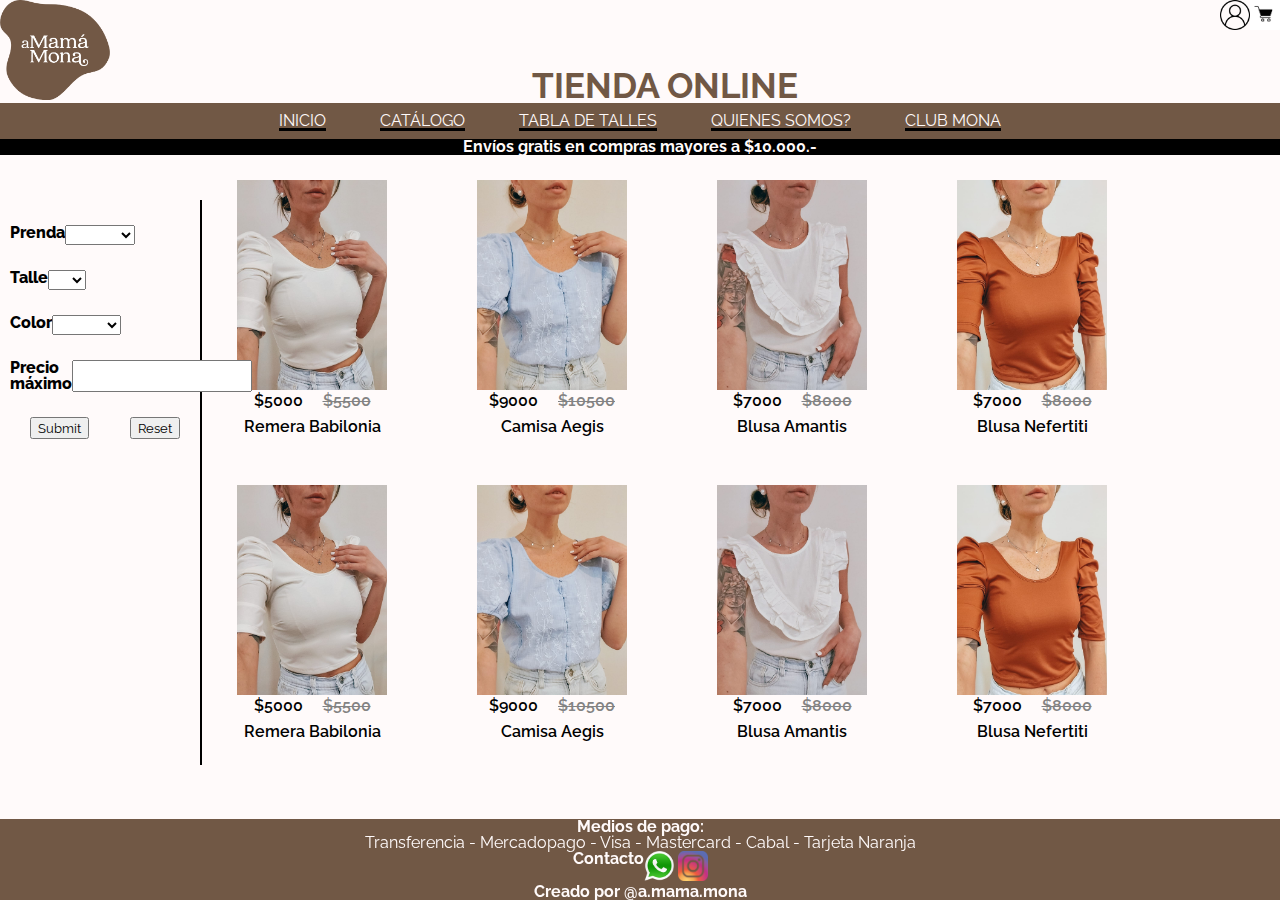
==== pages/catalogo.html @ 06136b96 "Primer add" ====
<!DOCTYPE html>

<html lang="es">

<head>
    <meta charset="UTF-8">
    <meta http-equiv="X-UA-Compatible" content="IE=edge">
    <meta name ="viewport" content="width=device-width, initial scale =1.0">
    <meta name = "keywords" content="página, pagina, comercio, indumentaria, mujer, romantico, romantica, camisas, remeras, pantalones, vestidos, virtual, mama, bananas, verdes, instagram">
    <meta name = "description" content="Tienda online de A Mamá Mona">
    <meta name = "author" content = "Pablo Mesny">
    <meta name = "robots" content = "noindex">
    <link rel="shortcut icon" href="../images/AVATAR REDES (1).jpg" type="img/x-icon">
    <link rel="icon" href="../images/AVATAR REDES (1).jpg" type="img/x-icon">
    <link rel="preconnect" href="https://fonts.googleapis.com">
<link rel="preconnect" href="https://fonts.gstatic.com" crossorigin>
<link href="https://fonts.googleapis.com/css2?family=Raleway&display=swap" rel="stylesheet">
    <link rel="stylesheet" href="../css/style.css">
    <title>Catálogo - A Mamá Mona</title>
</head>

<body>

    <header>
        <div>
            <div>
            <a href="../index.html"><img src="../images/logo.png" alt="A Mamá Mona - Inicio" class="header--logoMain"></a>
            </div>
            <div>
                <h1>TIENDA ONLINE</h1>
            </div>
            <div class="">
                <img src="../images/user.png" alt="usuario" class="header--logosMini">
                <img src="../images/carrito-compras.jpg" alt="carrito de compras" class="header--logosMini">
            </div>
        </div>
    </header>

    <nav>
        <ul>
            <li><a href="../index.html">INICIO</a></li>
            <li><a href="./catalogo.html">CATÁLOGO</a></li>
            <li><a href="./tabla-de-talles.html">TABLA DE TALLES</a></li>
            <li><a href="./quienes-somos.html">QUIENES SOMOS?</a></li>
            <li><a href="./club-mona.html">CLUB MONA</a></li>
        </ul>
    </nav>

    <h2 class="h2--important">Envíos gratis en compras mayores a $10.000.-</h2>

    <main class="main--catalogo">
        <div class="main__div--catalogoForm">
            <!-- FORMULARIO -->
            <form>
                <div class="main__div__form__div main__div__form__div--start">
                    <label for="Prenda">Prenda</label>
                    <select name="Prenda" id="tipoDePrenda">
                        <option value="prendaNone"></option>
                        <option value="remera">Remera</option>
                        <option value="blusa">Blusa</option>
                        <option value="camisa">Camisa</option>
                    </select>
                </div>
                <div class="main__div__form__div main__div__form__div--start">
                    <label for="Talle">Talle</label>
                    <select name="talle" id="talleDePrenda">
                        <option value="talleNone"></option>
                        <option value="talleS">S</option>
                        <option value="talleM">M</option>
                        <option value="talleL">L</option>
                        <option value="talleXL">XL</option>
                    </select>
                </div>
                <div class="main__div__form__div main__div__form__div--start">
                    <label for="Color">Color</label>
                    <select name="color" id="colorDePrenda">
                        <option value="colorNone"></option>
                        <option value="blanco">Blanco</option>
                        <option value="celeste">Celeste</option>
                        <option value="ladrillo">Ladrillo</option>
                    </select>
                </div>
                <div class="main__div__form__div main__div__form__div--start">
                    <label for="precioMax">Precio máximo</label>
                    <input type="number" id="precioMax">
                </div>
                <div class="main__div__form__div main__div__form__div--center">
                    <input type="submit" name="submit" id="submitForm">
                    <input type="reset">
                </div>
            </form>
        </div>
        <div class="main__div--catalogo">
            <!-- ROPA -->
            <div class="main__div__div--catalogo1">
                <article class="main__div--catalogoClothes">
                    <div>
                        <img src="../images/article1.jpeg" alt="Artículo destacado" class="section__article__divImage">
                    </div>
                    <div class="section__article__div__p">
                        <p>$5000<span class="section__article__div--span">$5500</span></p>
                        <p class="section__article__div--description">Remera Babilonia</p>
                    </div>
                </article>
    
                <article class="main__div--catalogoClothes">
                    <div>
                        <img src="../images/article2.jpeg" alt="Artículo destacado"     class="section__article__divImage">
                    </div>
                    <div class="section__article__div__p">
                        <p>$9000<span class="section__article__div--span">$10500</span></p>
                        <p class="section__article__div--description">Camisa Aegis</p>
                    </div>
                </article>
    
                <article class="main__div--catalogoClothes">
                    <div>
                        <img src="../images/article3.jpeg" alt="Artículo destacado" class="section__article__divImage">
                    </div>
                    <div class="section__article__div__p">
                        <p>$7000<span class="section__article__div--span">$8000</span></p>
                        <p class="section__article__div--description">Blusa Amantis</p>
                    </div>
                </article>
            
                <article class="main__div--catalogoClothes">
                    <div>
                        <img src="../images/article4.jpeg" alt="Artículo destacado" class="section__article__divImage">
                    </div>
                    <div class="section__article__div__p">
                        <p>$7000<span class="section__article__div--span">$8000</span></p>
                        <p class="section__article__div--description">Blusa Nefertiti</p>
                    </div>
                </article>
            </div>
            <div class="main__div__div--catalogo1">
                <article class="main__div--catalogoClothes">
                    <div>
                        <img src="../images/article1.jpeg" alt="Artículo destacado" class="section__article__divImage">
                    </div>
                    <div class="section__article__div__p">
                        <p>$5000<span class="section__article__div--span">$5500</span></p>
                        <p class="section__article__div--description">Remera Babilonia</p>
                    </div>
                </article>
    
                <article class="main__div--catalogoClothes">
                    <div>
                        <img src="../images/article2.jpeg" alt="Artículo destacado" class="section__article__divImage">
                    </div>
                    <div class="section__article__div__p">
                        <p>$9000<span class="section__article__div--span">$10500</span></p>
                        <p class="section__article__div--description">Camisa Aegis</p>
                    </div>
                </article>
    
                <article class="main__div--catalogoClothes">
                    <div>
                        <img src="../images/article3.jpeg" alt="Artículo destacado" class="section__article__divImage">
                    </div>
                    <div class="section__article__div__p">
                        <p>$7000<span class="section__article__div--span">$8000</span></p>
                        <p class="section__article__div--description">Blusa Amantis</p>
                    </div>
                </article>
            
                <article class="main__div--catalogoClothes">
                    <div>
                        <img src="../images/article4.jpeg" alt="Artículo destacado" class="section__article__divImage">
                    </div>
                    <div class="section__article__div__p">
                        <p>$7000<span class="section__article__div--span">$8000</span></p>
                        <p class="section__article__div--description">Blusa Nefertiti</p>
                    </div>
                </article>
            </div>
        </div>
    </main>

    <footer class="footer--fixed">
        <h3>Medios de pago:</h3>
        <p>Transferencia - Mercadopago - Visa - Mastercard - Cabal - Tarjeta Naranja</p>
        <div class="footer__div">
            <h3>Contacto</h3>
            <p><a href="https://walink.co/9612bb" target="_blank" rel="noopener noreferrer"><img src="../images/whatsapp.png" alt="Nuestro WhatsApp" class="footer__h3--contacto"></a>
            <a href="https://www.instagram.com/a.mama.mona/" target="_blank" rel="noopener noreferrer"><img src="../images/instagram.png" alt="Nuestro Instagram" class="footer__h3--contacto"></a></p>
        </div>
        <h3></a>Creado por <a href="https://www.instagram.com/a.mama.mona/">@a.mama.mona</a></h3>
    </footer>

</body>

</html>
---- css/style.css ----
html,
body,
div,
span,
applet,
object,
iframe,
h1,
h2,
h3,
h4,
h5,
h6,
p,
blockquote,
pre,
a,
abbr,
acronym,
address,
big,
cite,
code,
del,
dfn,
em,
img,
ins,
kbd,
q,
s,
samp,
small,
strike,
strong,
sub,
sup,
tt,
var,
b,
u,
i,
center,
dl,
dt,
dd,
ol,
ul,
li,
fieldset,
form,
label,
legend,
table,
caption,
tbody,
tfoot,
thead,
tr,
th,
td,
article,
aside,
canvas,
details,
embed,
figure,
figcaption,
footer,
header,
hgroup,
menu,
nav,
output,
ruby,
section,
summary,
time,
mark,
audio,
video {
  margin: 0;
  padding: 0;
  border: 0;
  font-size: 100%;
  vertical-align: baseline;
}
article,
aside,
details,
figcaption,
figure,
footer,
header,
hgroup,
menu,
nav,
section {
  display: block;
}
body {
  line-height: 1;
}
ol,
ul {
  list-style: none;
}
blockquote,
q {
  quotes: none;
}
blockquote:before,
blockquote:after,
q:before,
q:after {
  content: "";
  content: none;
}
table {
  border-collapse: collapse;
  border-spacing: 0;
}

/* GLOBAL */

* {
  text-decoration: none;
  font-family: "Raleway", sans-serif;
  box-sizing: border-box;
}

/* CLASSES */

.header--logoMain {
  height: 100px;
  width: auto;
}

.header--logosMini {
  height: 30px;
  width: auto;
}

.h2--important {
  background-color: #000000;
  color: #fffAFA;
  text-align: center;
  font-weight: 700;
}

/* ----------SOLUCION PROVISORIA ANTES DE GRID PARA CLAVAR EL FOOTER ABAJO DE TODO */
.footer--fixed {
  position: fixed;
}


.footer__div {
  display: flex;
  flex-direction: row;
  justify-content: center;
}

.footer__h3--contacto{
  height: 30px;
  width: 30px;
}

/* CLASSES INDEX */

.main__div {
  display: flex;
  flex-direction: row;
  justify-content: center;
}

.main__div__divBoxImage {
  margin: 5% 5% 5% auto;
}

.main__div__divImage {
  height: 600px;
  width: 25vw;
  border-radius: 30px;
}

.main__div__divText {
  background-color: #715845;
  width: 25vw;
  flex-direction: column;
  align-self: center;
  margin: 5% auto 5% 5%;
  border-radius: 30px;
  padding: 10px 100px;
}

.main__div__div__divTitle {
  margin: 20px 0px;
}

.main__div__div__divh2 {
  color: #fffAFA;
  text-align: center;
  text-decoration: underline 2px;
  font-size: 20px;
  font-weight: 800;
}

.main__div__div__divParagraph {
  margin: 20px 0px;
}

.main__div__div__divText1 {
  color: #fffAFA;
  text-align: center;
}

.main__div__div__divButton {
  margin: 20px 0px;
}

.main__div__div__divButtonText {
  color: #fffAFA;
  text-decoration: none;
  text-align: center;
  font-weight: 600;
}

.main__div__div__divButtonText--a {
  color: #fffAFA;
}

.section--index {
  display: flex;
  justify-content: space-around;
  margin-bottom: 50px;
}

.section__article {
  display: flex;
  flex-direction: column;
}

.section__article__divImage {
  height: 210px;
  width: 150px;
}

.section__article__div__p {
  display: flex;
  flex-direction: column;
  align-items: center;
  font-weight: 600;
}

.section__article__div--span {
  text-decoration: line-through 1px solid;
  color:#838383;
  margin-left: 20px;
}

.section__article__div--description {
  margin-top: 10px;
}

/* CLASSES CATALOGO */

.main--catalogo {
  display:flex;
  flex-direction: row;
}

.main__div--catalogoForm {
  display:flex;
  flex-direction: column;
  position: relative;
  left: 10px;
  font-weight: 800;
  height: auto;
  width: 15%;
  border-right: 2px solid #000000;
  margin-top: 5vh;
}

.main__div__form__div {
  display: flex;
  margin: 25px 0px;
}

.main__div__form__div--start {
  justify-content: flex-start;
}

.main__div__form__div--center {
  justify-content: space-around;
}

.main__div--catalogo {
  display: flex;
  flex-direction: column;
  width: 75%;
}

.main__div__div--catalogo1 {
  display: flex;
  flex-direction: row;
  justify-content: space-around;
}

.main__div--catalogoClothes {
  display: flex;
  flex-direction: column;
  margin: 25px auto;
}

/* CLASSES QUIENES SOMOS */

.main--qs, .main__div--tt{
  display: flex;
  flex-direction: row;
  height: auto;
  margin: 5% 5%;
  max-width: 100%;
}

.main__divImage--qs {
  display: flex;
  width: 50vw;
  height: auto;
  justify-content: center;
}

.main__div__divImage--qs {
  width: 70%;
  height: 75vh; 
  border-radius: 30px;
}

.main__divText--qs {
  display: flex;
  width: 30%;
  height: 300px;
  background-color: #715845;
  border-radius: 30px;
  flex-direction: column;
  justify-content: center;
  align-self: center;
}

.main__div__h3--qs {
  margin: 25px 20px;
}

.main__div__p--qs {
  line-height: 20px;
}

/* CLASSES TABLA DE TALLES */

.main__div--tt{
  justify-content: center;
  height: auto;

}

.main__div__div__image--tt {
  height: 350px;
  width: auto;
}

.main__div__div--tablediv {
  align-self: center;
  height: 350px;
}

.main__div__div__table--text {
  text-align: center;
  padding: 25px 35px;
  border: 1px solid #000000;
}

/* CLASSES CLUB MONA */

.main--clubmona {
  display: flex;
  flex-direction: row;
  justify-content: space-around;
  align-items: center;
  margin: 2%;
  height: auto;
}

.main__div--formClubMona{
  flex-direction: column;
  align-self: center;
  text-align: center;
  color: #fffAFA;
  background-color: #715845;
  border-radius: 30px;
  line-height: 50px;
  padding: 10% 5%;
}

.main__div__div--imagesClubMona {
  display: flex;
  flex-direction: column;
}

.main__div__div__div--imagesClubMona {
  display:flex;
  flex-direction: row;
  justify-content: center;
  align-content: center;
}

.main__div__div--imageClubMonaMain {
  width: 800px;
  height: 300px;
  border-radius: 30px;
}

.main__div__div__div--imageClubMonaAhora12 {
  width: 450px;
  height: 300px;
  border-radius: 30px;
  margin-right: 25px;
}

.main__div__div__div--imageClubMonaCA {
  width: 300px;
  height: 300px;
  border-radius: 30px;
  margin-left: 25px;
}

/* ETIQUETAS GLOBALES */

body {
  width: 100vw;
  max-width: 100%;
  background-color: #fffAFA;
}


header div{
  display: flex;
  justify-content: space-between;
}

header div h1 {
  text-align: center;
  align-self: flex-end;
  font-size: 35px;
  color: #715845;
  font-weight: bold;
}

nav {
  background-color: #715845;
  text-align: center;
  z-index: 999;
  position: sticky;
}

nav ul li {
  display: inline-flex;
  padding: 10px 0px;
  margin: 0px 25px;
  text-decoration: underline 3px;
}

nav ul li a {
  color: #fffafa;
}

footer {
  display: flex;
  flex-direction: column;
  text-align: center;
  color: #fffAFA;
  background-color: #715845;
  margin-top: 50px;
  position: relative;
  bottom: 0px;
  width: 100vw;
  max-width: 100%;
  justify-content: center;
}

footer h3 a{
  color: #fffAFA;
}
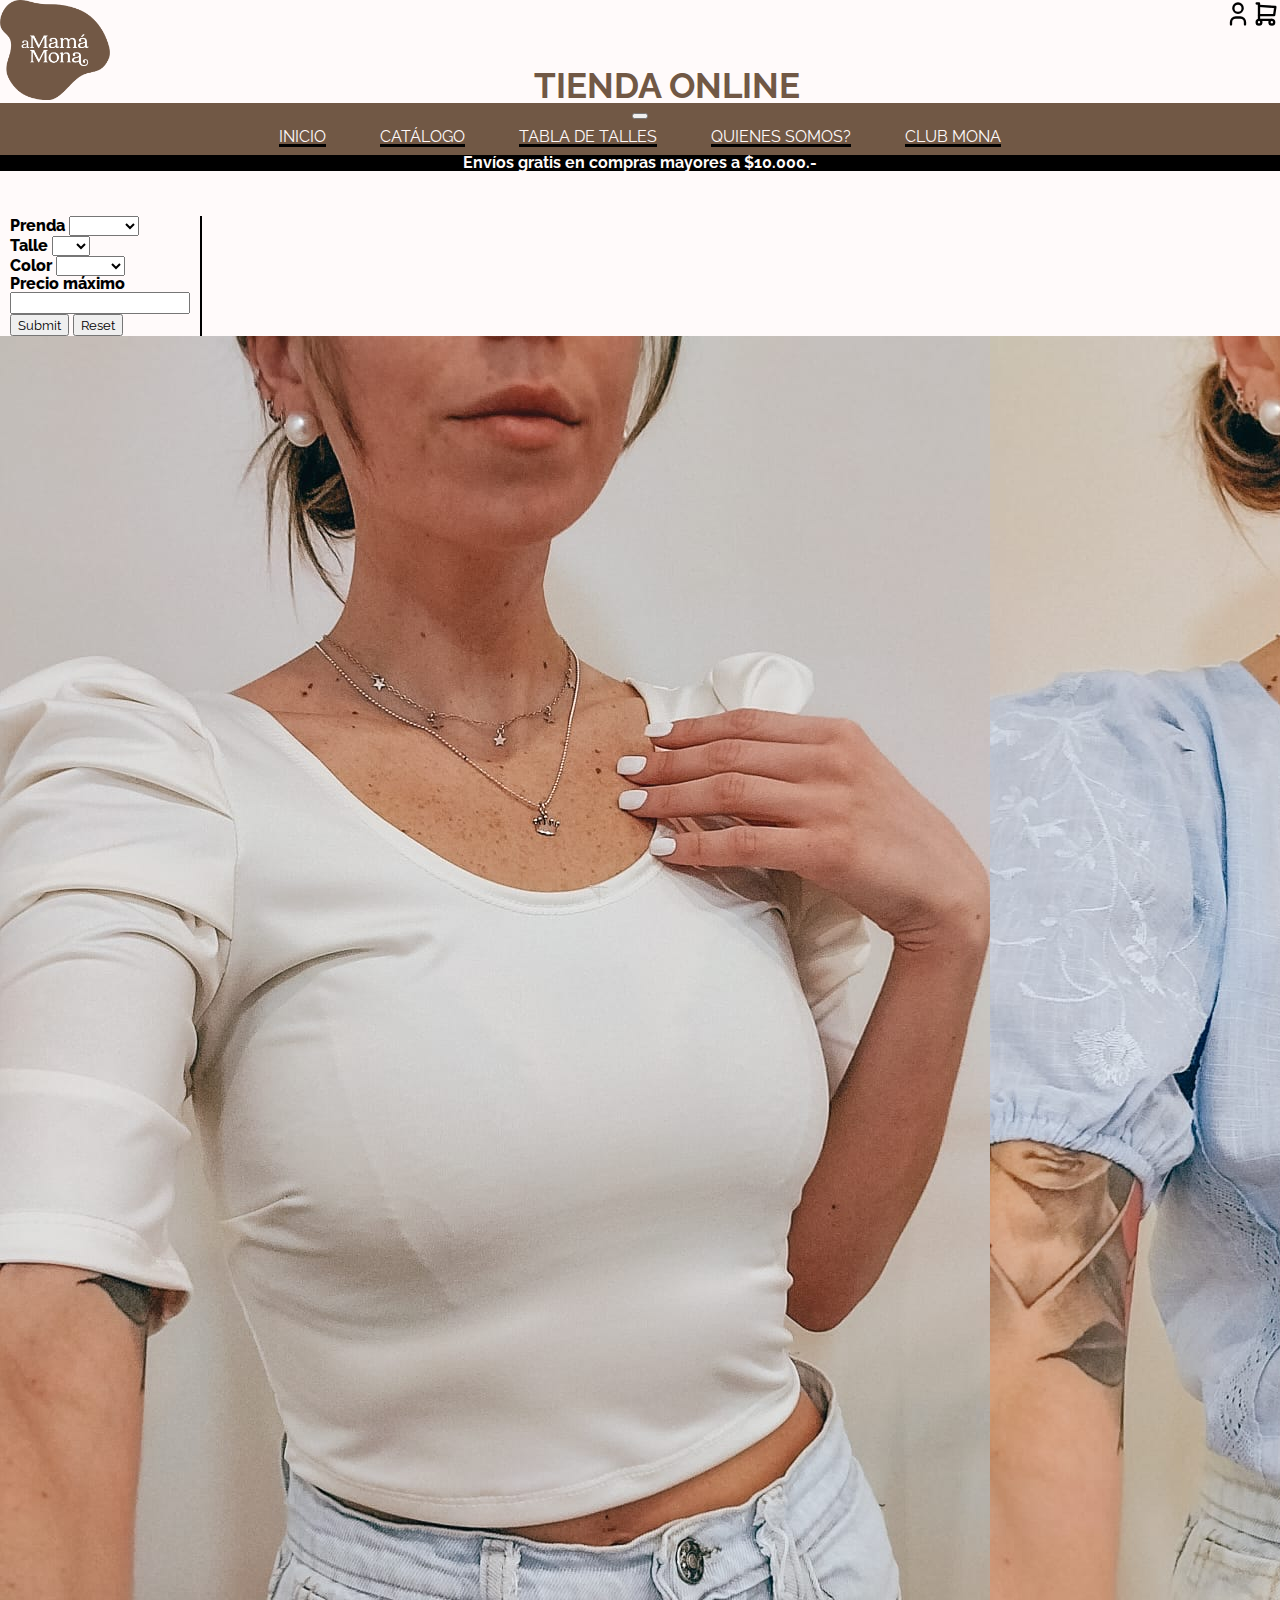
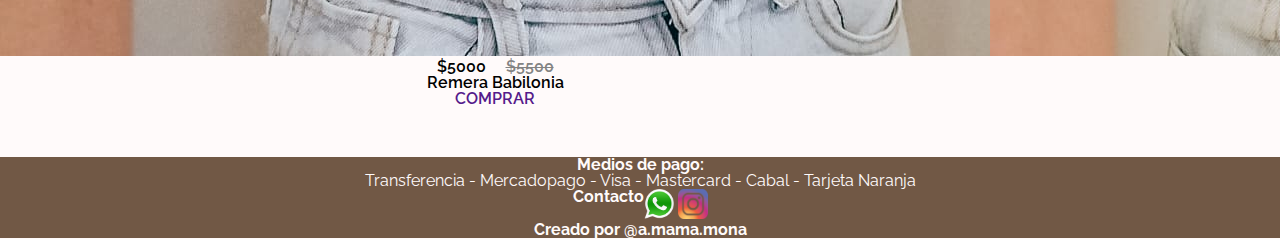
==== commit aaea1437: "Entrega2" ====
--- a/pages/catalogo.html
+++ b/pages/catalogo.html
@@ -12,6 +12,8 @@
     <meta name = "robots" content = "noindex">
     <link rel="shortcut icon" href="../images/AVATAR REDES (1).jpg" type="img/x-icon">
     <link rel="icon" href="../images/AVATAR REDES (1).jpg" type="img/x-icon">
+    <link href="https://cdn.jsdelivr.net/npm/bootstrap@5.2.1/dist/css/bootstrap.min.css" rel="stylesheet" integrity="sha384-iYQeCzEYFbKjA/T2uDLTpkwGzCiq6soy8tYaI1GyVh/UjpbCx/TYkiZhlZB6+fzT" crossorigin="anonymous">
+    <link rel="stylesheet" href="https://cdnjs.cloudflare.com/ajax/libs/animate.css/4.1.1/animate.min.css"/>
     <link rel="preconnect" href="https://fonts.googleapis.com">
 <link rel="preconnect" href="https://fonts.gstatic.com" crossorigin>
 <link href="https://fonts.googleapis.com/css2?family=Raleway&display=swap" rel="stylesheet">
@@ -29,155 +31,180 @@
             <div>
                 <h1>TIENDA ONLINE</h1>
             </div>
-            <div class="">
-                <img src="../images/user.png" alt="usuario" class="header--logosMini">
-                <img src="../images/carrito-compras.jpg" alt="carrito de compras" class="header--logosMini">
+            <div>
+                <svg xmlns="http://www.w3.org/2000/svg" class="icon icon-tabler icon-tabler-user" width="28" height="28" viewBox="0 0 24 24" stroke-width="2" stroke="#000000" fill="none" stroke-linecap="round" stroke-linejoin="round">
+                    <path stroke="none" d="M0 0h24v24H0z" fill="none"/>
+                    <circle cx="12" cy="7" r="4" />
+                    <path d="M6 21v-2a4 4 0 0 1 4 -4h4a4 4 0 0 1 4 4v2" />
+                </svg>
+                <svg xmlns="http://www.w3.org/2000/svg" class="icon icon-tabler icon-tabler-shopping-cart" width="28" height="28" viewBox="0 0 24 24" stroke-width="2" stroke="#000000" fill="none" stroke-linecap="round" stroke-linejoin="round">
+                    <path stroke="none" d="M0 0h24v24H0z" fill="none"/>
+                    <circle cx="6" cy="19" r="2" />
+                    <circle cx="17" cy="19" r="2" />
+                    <path d="M17 17h-11v-14h-2" />
+                    <path d="M6 5l14 1l-1 7h-13" />
+                </svg>
             </div>
         </div>
     </header>
 
-    <nav>
-        <ul>
-            <li><a href="../index.html">INICIO</a></li>
-            <li><a href="./catalogo.html">CATÁLOGO</a></li>
-            <li><a href="./tabla-de-talles.html">TABLA DE TALLES</a></li>
-            <li><a href="./quienes-somos.html">QUIENES SOMOS?</a></li>
-            <li><a href="./club-mona.html">CLUB MONA</a></li>
-        </ul>
+    <nav class="navbar navbar-expand-lg bg-light pt-0 pb-0">
+        <div class="container-fluid p-0 body__nav">
+            <button class="navbar-toggler" type="button" data-bs-toggle="collapse" data-bs-target="#navbarNav" aria-controls="navbarNav" aria-expanded="false" aria-label="Toggle navigation">
+                <span class="navbar-toggler-icon"></span>
+            </button>
+            <div class="collapse navbar-collapse justify-content-center" id="navbarNav">
+                    <ul class="navbar-nav d-flex justify-content-around">
+                        <li class="nav-item d-flex justify-content-center">
+                        <a class="nav-link nav__div__div__li--a" aria-current="page" href="../index.html">INICIO</a>
+                        </li>
+                        <li class="nav-item d-flex justify-content-center">
+                        <a class="nav-link nav__div__div__li--a" href="./catalogo.html">CATÁLOGO</a>
+                        </li>
+                        <li class="nav-item d-flex justify-content-center">
+                        <a class="nav-link nav__div__div__li--a" href="./tabla-de-talles.html">TABLA DE TALLES</a>
+                        </li>
+                        <li class="nav-item d-flex justify-content-center">
+                        <a class="nav-link nav__div__div__li--a" href="./quienes-somos.html">QUIENES SOMOS?</a>
+                        </li>
+                        <li class="nav-item d-flex justify-content-center">
+                        <a class="nav-link nav__div__div__li--a" href="./club-mona.html">CLUB MONA</a>
+                        </li>
+                    </ul>
+            </div>
+            
+        </div>
     </nav>
 
-    <h2 class="h2--important">Envíos gratis en compras mayores a $10.000.-</h2>
-
-    <main class="main--catalogo">
-        <div class="main__div--catalogoForm">
+    <div class="div__h2">
+        <h2 class="h2--important">Envíos gratis en compras mayores a $10.000.-</h2>
+    </div>
+    
+    <main class="container mt-4 mh-100">
+        
+        <div class="row">
+            <div class="main__div--catalogoForm pe-5 pe-2 ps-2 col-12 col-md-3 animate__animated animate__fadeIn">
             <!-- FORMULARIO -->
-            <form>
-                <div class="main__div__form__div main__div__form__div--start">
-                    <label for="Prenda">Prenda</label>
-                    <select name="Prenda" id="tipoDePrenda">
-                        <option value="prendaNone"></option>
-                        <option value="remera">Remera</option>
-                        <option value="blusa">Blusa</option>
-                        <option value="camisa">Camisa</option>
-                    </select>
+                <form>
+                    <div class="mb-3">
+                        <label for="Prenda">Prenda</label>
+                        <select name="Prenda" id="tipoDePrenda" class="main__div__form__div__input ms-2 mt-3">
+                            <option value="prendaNone"></option>
+                            <option value="remera">Remera</option>
+                            <option value="blusa">Blusa</option>
+                            <option value="camisa">Camisa</option>
+                        </select>
+                    </div>
+                    <div class="mb-3">
+                        <label for="Talle">Talle</label>
+                        <select name="talle" id="talleDePrenda" class="main__div__form__div__input ms-2 mt-3">
+                            <option value="talleNone"></option>
+                            <option value="talleS">S</option>
+                            <option value="talleM">M</option>
+                            <option value="talleL">L</option>
+                            <option value="talleXL">XL</option>
+                        </select>
+                    </div>
+                    <div class="mb-3">
+                        <label for="Color">Color</label>
+                        <select name="color" id="colorDePrenda" class="main__div__form__div__input ms-2 mt-3">
+                            <option value="colorNone"></option>
+                            <option value="blanco">Blanco</option>
+                            <option value="celeste">Celeste</option>
+                            <option value="ladrillo">Ladrillo</option>
+                        </select>
+                    </div>
+                    <div class="mb-3">
+                        <label for="precioMax">Precio máximo</label>
+                        <input type="number" id="precioMax" class="main__div__form__div__input ms-2 mt-3">
+                    </div>
+                    <div class="mt-4 text-center">
+                        <input type="submit" name="submit" id="submitForm mb-3">
+                        <input type="reset">
+                    </div>
+                </form>
+            </div>
+
+            <div class="col-12 col-md-9 ">
+                <div class="row main--catalogo">
+                    <article class="card card--custom col-12 col-lg-2 mt-4 animate__animated animate__fadeIn">
+                        <img src="../images/article1.jpeg" class="card-img-top " alt="Remera Babilonia">
+                        <div class="card-body section__article__div__p">
+                        <p class="card-title">$5000<span class="section__article__div--span">$5500</span></p>
+                        <p class="card-title mt-1">Remera Babilonia</p>
+                        <a href="" class="btn btn-primary mt-2">COMPRAR</a>
+                        </div>
+                    </article>
+
+                    <article class="card card--custom col-12 col-lg-2 mt-4 animate__animated animate__fadeIn">
+                        <img src="../images/article2.jpeg" class="card-img-top " alt="Camisa Aegis">
+                        <div class="card-body section__article__div__p">
+                        <p class="card-title">$9000<span class="section__article__div--span">$10500</span></p>
+                        <p class="card-title mt-1">Camisa Aegis</p>
+                        <a href="" class="btn btn-primary mt-2">COMPRAR</a>
+                        </div>
+                    </article>
+
+                    <article class="card card--custom col-12 col-lg-2 mt-4 animate__animated animate__fadeIn">
+                        <img src="../images/article3.jpeg" class="card-img-top " alt="Blusa Amantis">
+                        <div class="card-body section__article__div__p">
+                        <p class="card-title">$7000<span class="section__article__div--span">$8000</span></p>
+                        <p class="card-title mt-1">Blusa Amantis</p>
+                        <a href="" class="btn btn-primary mt-2">COMPRAR</a>
+                        </div>
+                    </article>
+
+                    <article class="card card--custom col-12 col-lg-2 mt-4 animate__animated animate__fadeIn">
+                        <img src="../images/article4.jpeg" class="card-img-top " alt="Blusa Nefertiti">
+                        <div class="card-body section__article__div__p">
+                        <p class="card-title">$7000<span class="section__article__div--span">$8000</span></p>
+                        <p class="card-title mt-1">Blusa Nefertiti</p>
+                        <a href="" class="btn btn-primary mt-2">COMPRAR</a>
+                        </div>
+                    </article>
+
+                    <article class="card card--custom col-2 mt-4 animate__animated animate__fadeIn">
+                        <img src="../images/article1.jpeg" class="card-img-top " alt="Remera Babilonia">
+                        <div class="card-body section__article__div__p">
+                        <p class="card-title">$5000<span class="section__article__div--span">$5500</span></p>
+                        <p class="card-title mt-1">Remera Babilonia</p>
+                        <a href="" class="btn btn-primary mt-2">COMPRAR</a>
+                        </div>
+                    </article>
+    
+                    <article class="card card--custom col-2 mt-4 animate__animated animate__fadeIn">
+                        <img src="../images/article2.jpeg" class="card-img-top " alt="Camisa Aegis">
+                        <div class="card-body section__article__div__p">
+                        <p class="card-title">$9000<span class="section__article__div--span">$10500</span></p>
+                        <p class="card-title mt-1">Camisa Aegis</p>
+                        <a href="" class="btn btn-primary mt-2">COMPRAR</a>
+                        </div>
+                    </article>
+    
+                    <article class="card card--custom col-2 mt-4 animate__animated animate__fadeIn">
+                        <img src="../images/article3.jpeg" class="card-img-top " alt="Blusa Amantis">
+                        <div class="card-body section__article__div__p">
+                        <p class="card-title">$7000<span class="section__article__div--span">$8000</span></p>
+                        <p class="card-title mt-1">Blusa Amantis</p>
+                        <a href="" class="btn btn-primary mt-2">COMPRAR</a>
+                        </div>
+                    </article>
+            
+                    <article class="card card--custom col-2 mt-4 animate__animated animate__fadeIn">
+                        <img src="../images/article4.jpeg" class="card-img-top " alt="Blusa Nefertiti">
+                        <div class="card-body section__article__div__p">
+                        <p class="card-title">$7000<span class="section__article__div--span">$8000</span></p>
+                        <p class="card-title mt-1">Blusa Nefertiti</p>
+                        <a href="" class="btn btn-primary mt-2">COMPRAR</a>
+                        </div>
+                    </article>
                 </div>
-                <div class="main__div__form__div main__div__form__div--start">
-                    <label for="Talle">Talle</label>
-                    <select name="talle" id="talleDePrenda">
-                        <option value="talleNone"></option>
-                        <option value="talleS">S</option>
-                        <option value="talleM">M</option>
-                        <option value="talleL">L</option>
-                        <option value="talleXL">XL</option>
-                    </select>
-                </div>
-                <div class="main__div__form__div main__div__form__div--start">
-                    <label for="Color">Color</label>
-                    <select name="color" id="colorDePrenda">
-                        <option value="colorNone"></option>
-                        <option value="blanco">Blanco</option>
-                        <option value="celeste">Celeste</option>
-                        <option value="ladrillo">Ladrillo</option>
-                    </select>
-                </div>
-                <div class="main__div__form__div main__div__form__div--start">
-                    <label for="precioMax">Precio máximo</label>
-                    <input type="number" id="precioMax">
-                </div>
-                <div class="main__div__form__div main__div__form__div--center">
-                    <input type="submit" name="submit" id="submitForm">
-                    <input type="reset">
-                </div>
-            </form>
-        </div>
-        <div class="main__div--catalogo">
-            <!-- ROPA -->
-            <div class="main__div__div--catalogo1">
-                <article class="main__div--catalogoClothes">
-                    <div>
-                        <img src="../images/article1.jpeg" alt="Artículo destacado" class="section__article__divImage">
-                    </div>
-                    <div class="section__article__div__p">
-                        <p>$5000<span class="section__article__div--span">$5500</span></p>
-                        <p class="section__article__div--description">Remera Babilonia</p>
-                    </div>
-                </article>
-    
-                <article class="main__div--catalogoClothes">
-                    <div>
-                        <img src="../images/article2.jpeg" alt="Artículo destacado"     class="section__article__divImage">
-                    </div>
-                    <div class="section__article__div__p">
-                        <p>$9000<span class="section__article__div--span">$10500</span></p>
-                        <p class="section__article__div--description">Camisa Aegis</p>
-                    </div>
-                </article>
-    
-                <article class="main__div--catalogoClothes">
-                    <div>
-                        <img src="../images/article3.jpeg" alt="Artículo destacado" class="section__article__divImage">
-                    </div>
-                    <div class="section__article__div__p">
-                        <p>$7000<span class="section__article__div--span">$8000</span></p>
-                        <p class="section__article__div--description">Blusa Amantis</p>
-                    </div>
-                </article>
-            
-                <article class="main__div--catalogoClothes">
-                    <div>
-                        <img src="../images/article4.jpeg" alt="Artículo destacado" class="section__article__divImage">
-                    </div>
-                    <div class="section__article__div__p">
-                        <p>$7000<span class="section__article__div--span">$8000</span></p>
-                        <p class="section__article__div--description">Blusa Nefertiti</p>
-                    </div>
-                </article>
-            </div>
-            <div class="main__div__div--catalogo1">
-                <article class="main__div--catalogoClothes">
-                    <div>
-                        <img src="../images/article1.jpeg" alt="Artículo destacado" class="section__article__divImage">
-                    </div>
-                    <div class="section__article__div__p">
-                        <p>$5000<span class="section__article__div--span">$5500</span></p>
-                        <p class="section__article__div--description">Remera Babilonia</p>
-                    </div>
-                </article>
-    
-                <article class="main__div--catalogoClothes">
-                    <div>
-                        <img src="../images/article2.jpeg" alt="Artículo destacado" class="section__article__divImage">
-                    </div>
-                    <div class="section__article__div__p">
-                        <p>$9000<span class="section__article__div--span">$10500</span></p>
-                        <p class="section__article__div--description">Camisa Aegis</p>
-                    </div>
-                </article>
-    
-                <article class="main__div--catalogoClothes">
-                    <div>
-                        <img src="../images/article3.jpeg" alt="Artículo destacado" class="section__article__divImage">
-                    </div>
-                    <div class="section__article__div__p">
-                        <p>$7000<span class="section__article__div--span">$8000</span></p>
-                        <p class="section__article__div--description">Blusa Amantis</p>
-                    </div>
-                </article>
-            
-                <article class="main__div--catalogoClothes">
-                    <div>
-                        <img src="../images/article4.jpeg" alt="Artículo destacado" class="section__article__divImage">
-                    </div>
-                    <div class="section__article__div__p">
-                        <p>$7000<span class="section__article__div--span">$8000</span></p>
-                        <p class="section__article__div--description">Blusa Nefertiti</p>
-                    </div>
-                </article>
+        
             </div>
         </div>
     </main>
 
-    <footer class="footer--fixed">
+    <footer>
         <h3>Medios de pago:</h3>
         <p>Transferencia - Mercadopago - Visa - Mastercard - Cabal - Tarjeta Naranja</p>
         <div class="footer__div">
@@ -188,6 +215,8 @@
         <h3></a>Creado por <a href="https://www.instagram.com/a.mama.mona/">@a.mama.mona</a></h3>
     </footer>
 
+    <script src="https://cdn.jsdelivr.net/npm/bootstrap@5.2.1/dist/js/bootstrap.bundle.min.js" integrity="sha384-u1OknCvxWvY5kfmNBILK2hRnQC3Pr17a+RTT6rIHI7NnikvbZlHgTPOOmMi466C8" crossorigin="anonymous"></script>
+
 </body>
 
 </html>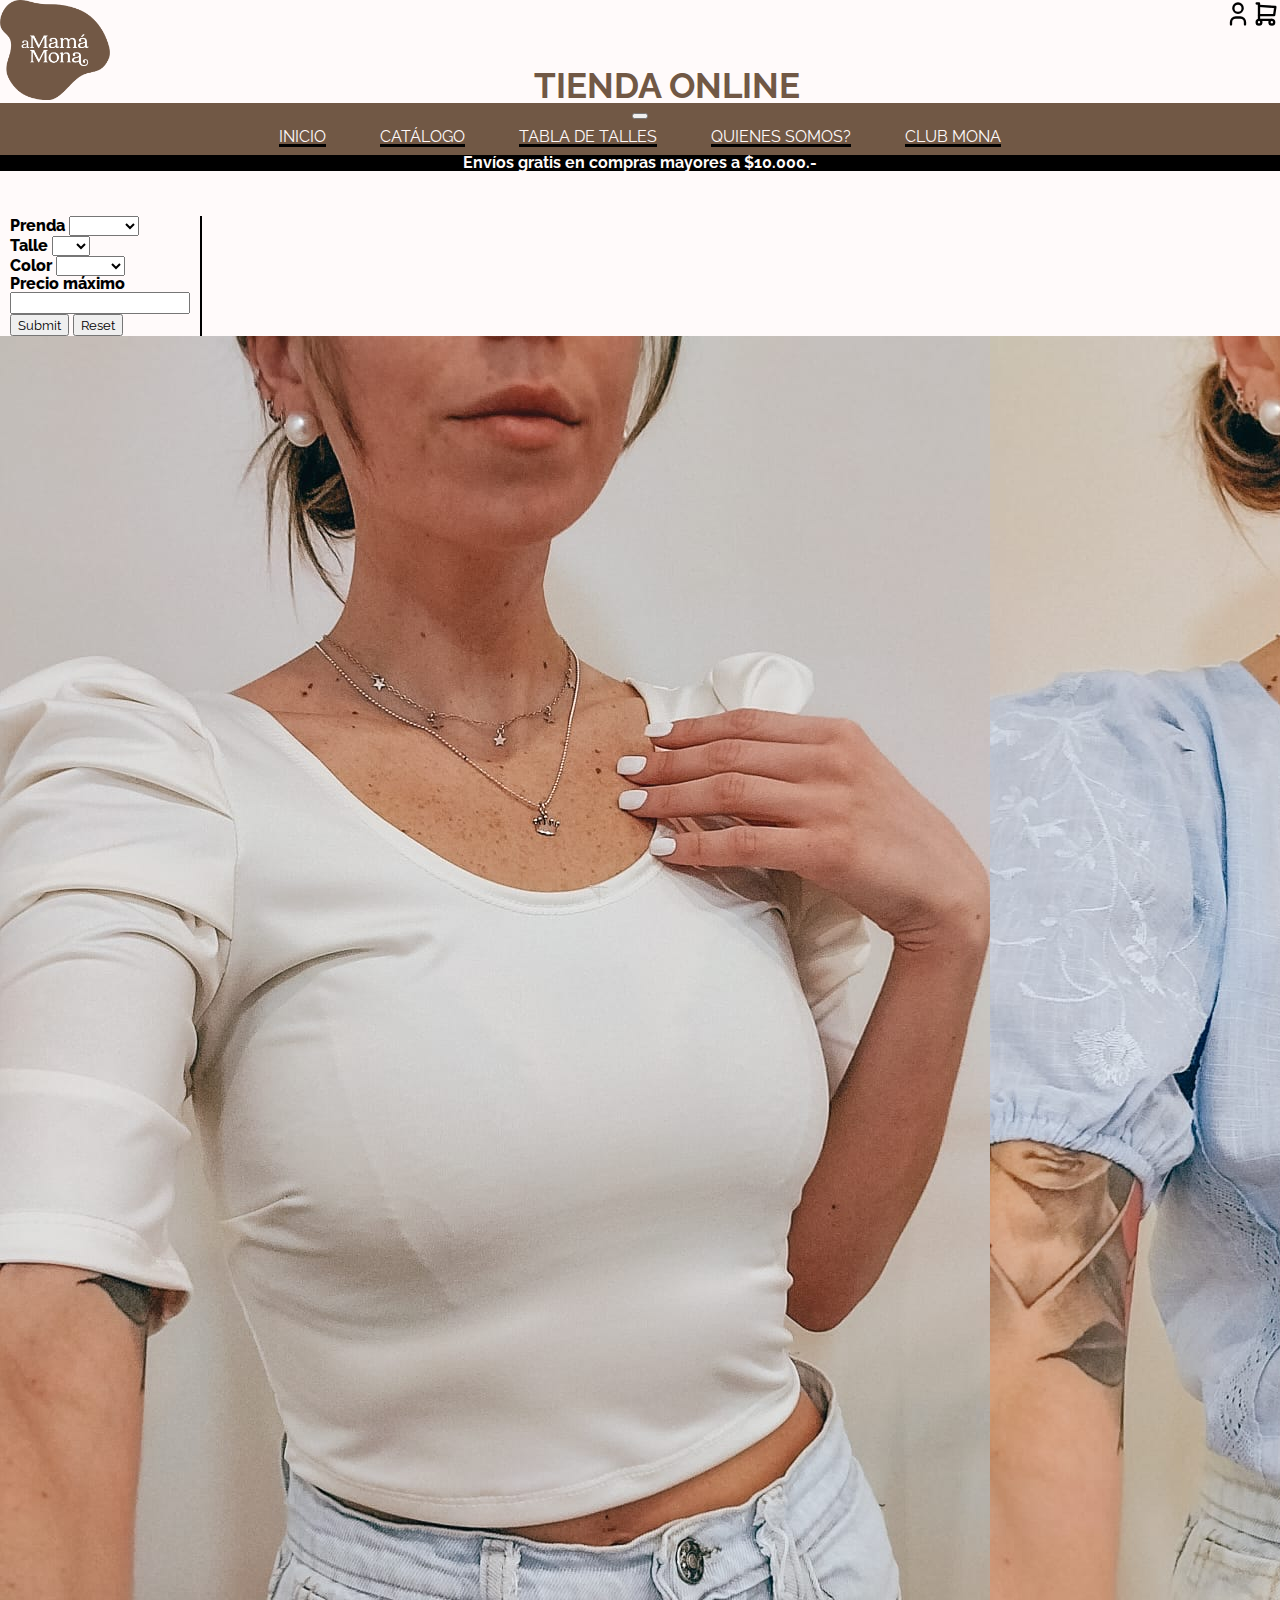
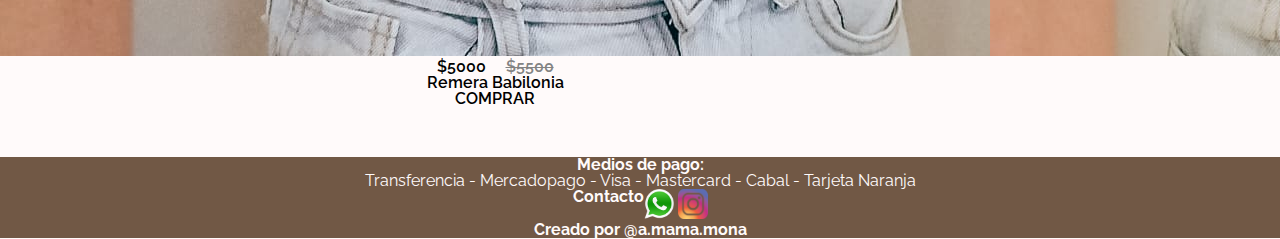
==== commit 6cfc0714: "card image fix" ====
--- a/pages/catalogo.html
+++ b/pages/catalogo.html
@@ -127,75 +127,75 @@
 
             <div class="col-12 col-md-9 ">
                 <div class="row main--catalogo">
-                    <article class="card card--custom col-12 col-lg-2 mt-4 animate__animated animate__fadeIn">
+                    <article class="card card--custom col-12 col-lg-2 mt-4 ps-0 pe-0 animate__animated animate__fadeIn">
                         <img src="../images/article1.jpeg" class="card-img-top " alt="Remera Babilonia">
                         <div class="card-body section__article__div__p">
                         <p class="card-title">$5000<span class="section__article__div--span">$5500</span></p>
                         <p class="card-title mt-1">Remera Babilonia</p>
-                        <a href="" class="btn btn-primary mt-2">COMPRAR</a>
-                        </div>
-                    </article>
-
-                    <article class="card card--custom col-12 col-lg-2 mt-4 animate__animated animate__fadeIn">
+                        <a class="btn btn-primary mt-2">COMPRAR</a>
+                        </div>
+                    </article>
+
+                    <article class="card card--custom col-12 col-lg-2 mt-4 ps-0 pe-0 animate__animated animate__fadeIn">
                         <img src="../images/article2.jpeg" class="card-img-top " alt="Camisa Aegis">
                         <div class="card-body section__article__div__p">
                         <p class="card-title">$9000<span class="section__article__div--span">$10500</span></p>
                         <p class="card-title mt-1">Camisa Aegis</p>
-                        <a href="" class="btn btn-primary mt-2">COMPRAR</a>
-                        </div>
-                    </article>
-
-                    <article class="card card--custom col-12 col-lg-2 mt-4 animate__animated animate__fadeIn">
+                        <a class="btn btn-primary mt-2">COMPRAR</a>
+                        </div>
+                    </article>
+
+                    <article class="card card--custom col-12 col-lg-2 mt-4 ps-0 pe-0 animate__animated animate__fadeIn">
                         <img src="../images/article3.jpeg" class="card-img-top " alt="Blusa Amantis">
                         <div class="card-body section__article__div__p">
                         <p class="card-title">$7000<span class="section__article__div--span">$8000</span></p>
                         <p class="card-title mt-1">Blusa Amantis</p>
-                        <a href="" class="btn btn-primary mt-2">COMPRAR</a>
-                        </div>
-                    </article>
-
-                    <article class="card card--custom col-12 col-lg-2 mt-4 animate__animated animate__fadeIn">
+                        <a class="btn btn-primary mt-2">COMPRAR</a>
+                        </div>
+                    </article>
+
+                    <article class="card card--custom col-12 col-lg-2 mt-4 ps-0 pe-0 animate__animated animate__fadeIn">
                         <img src="../images/article4.jpeg" class="card-img-top " alt="Blusa Nefertiti">
                         <div class="card-body section__article__div__p">
                         <p class="card-title">$7000<span class="section__article__div--span">$8000</span></p>
                         <p class="card-title mt-1">Blusa Nefertiti</p>
-                        <a href="" class="btn btn-primary mt-2">COMPRAR</a>
-                        </div>
-                    </article>
-
-                    <article class="card card--custom col-2 mt-4 animate__animated animate__fadeIn">
+                        <a class="btn btn-primary mt-2">COMPRAR</a>
+                        </div>
+                    </article>
+
+                    <article class="card card--custom col-2 mt-4 ps-0 pe-0 animate__animated animate__fadeIn">
                         <img src="../images/article1.jpeg" class="card-img-top " alt="Remera Babilonia">
                         <div class="card-body section__article__div__p">
                         <p class="card-title">$5000<span class="section__article__div--span">$5500</span></p>
                         <p class="card-title mt-1">Remera Babilonia</p>
-                        <a href="" class="btn btn-primary mt-2">COMPRAR</a>
+                        <a class="btn btn-primary mt-2">COMPRAR</a>
                         </div>
                     </article>
     
-                    <article class="card card--custom col-2 mt-4 animate__animated animate__fadeIn">
+                    <article class="card card--custom col-2 mt-4 ps-0 pe-0 animate__animated animate__fadeIn">
                         <img src="../images/article2.jpeg" class="card-img-top " alt="Camisa Aegis">
                         <div class="card-body section__article__div__p">
                         <p class="card-title">$9000<span class="section__article__div--span">$10500</span></p>
                         <p class="card-title mt-1">Camisa Aegis</p>
-                        <a href="" class="btn btn-primary mt-2">COMPRAR</a>
+                        <a class="btn btn-primary mt-2">COMPRAR</a>
                         </div>
                     </article>
     
-                    <article class="card card--custom col-2 mt-4 animate__animated animate__fadeIn">
+                    <article class="card card--custom col-2 mt-4 ps-0 pe-0 animate__animated animate__fadeIn">
                         <img src="../images/article3.jpeg" class="card-img-top " alt="Blusa Amantis">
                         <div class="card-body section__article__div__p">
                         <p class="card-title">$7000<span class="section__article__div--span">$8000</span></p>
                         <p class="card-title mt-1">Blusa Amantis</p>
-                        <a href="" class="btn btn-primary mt-2">COMPRAR</a>
+                        <a class="btn btn-primary mt-2">COMPRAR</a>
                         </div>
                     </article>
             
-                    <article class="card card--custom col-2 mt-4 animate__animated animate__fadeIn">
+                    <article class="card card--custom col-2 mt-4 ps-0 pe-0 animate__animated animate__fadeIn">
                         <img src="../images/article4.jpeg" class="card-img-top " alt="Blusa Nefertiti">
                         <div class="card-body section__article__div__p">
                         <p class="card-title">$7000<span class="section__article__div--span">$8000</span></p>
                         <p class="card-title mt-1">Blusa Nefertiti</p>
-                        <a href="" class="btn btn-primary mt-2">COMPRAR</a>
+                        <a class="btn btn-primary mt-2">COMPRAR</a>
                         </div>
                     </article>
                 </div>
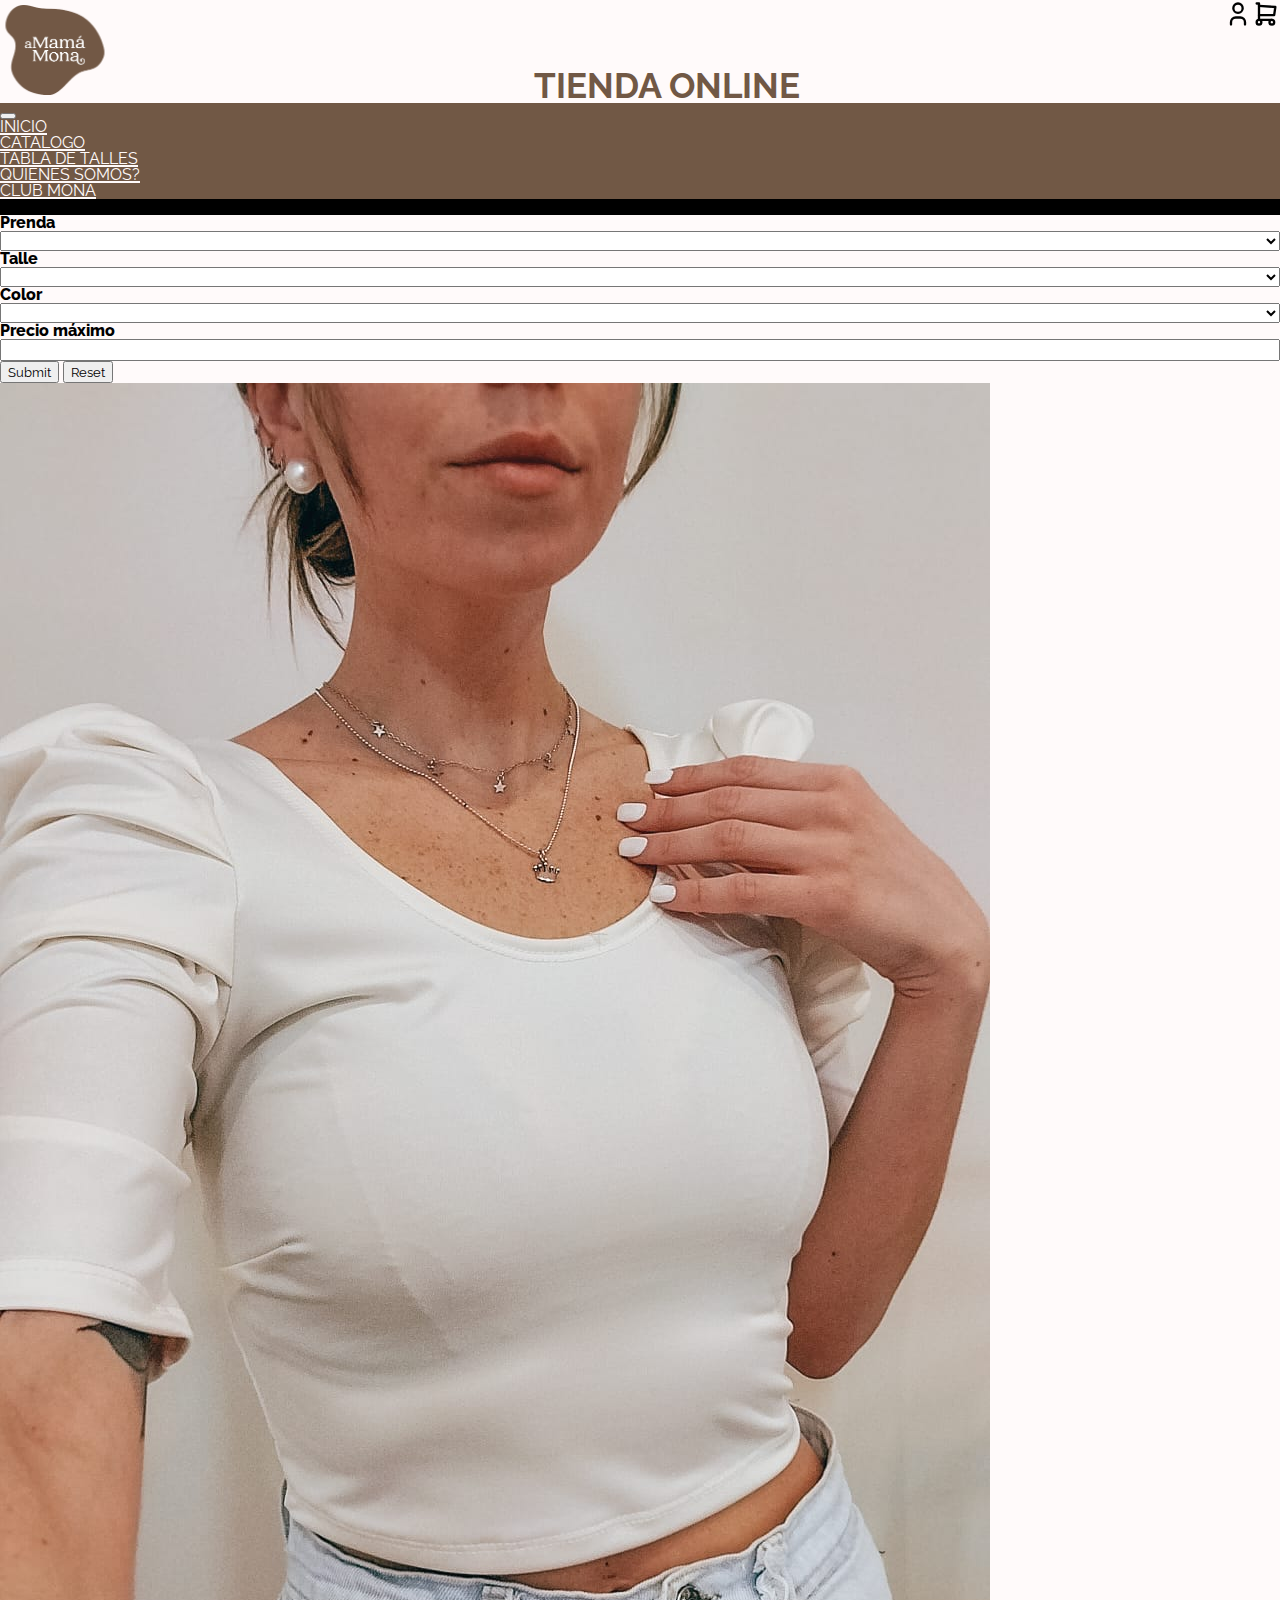
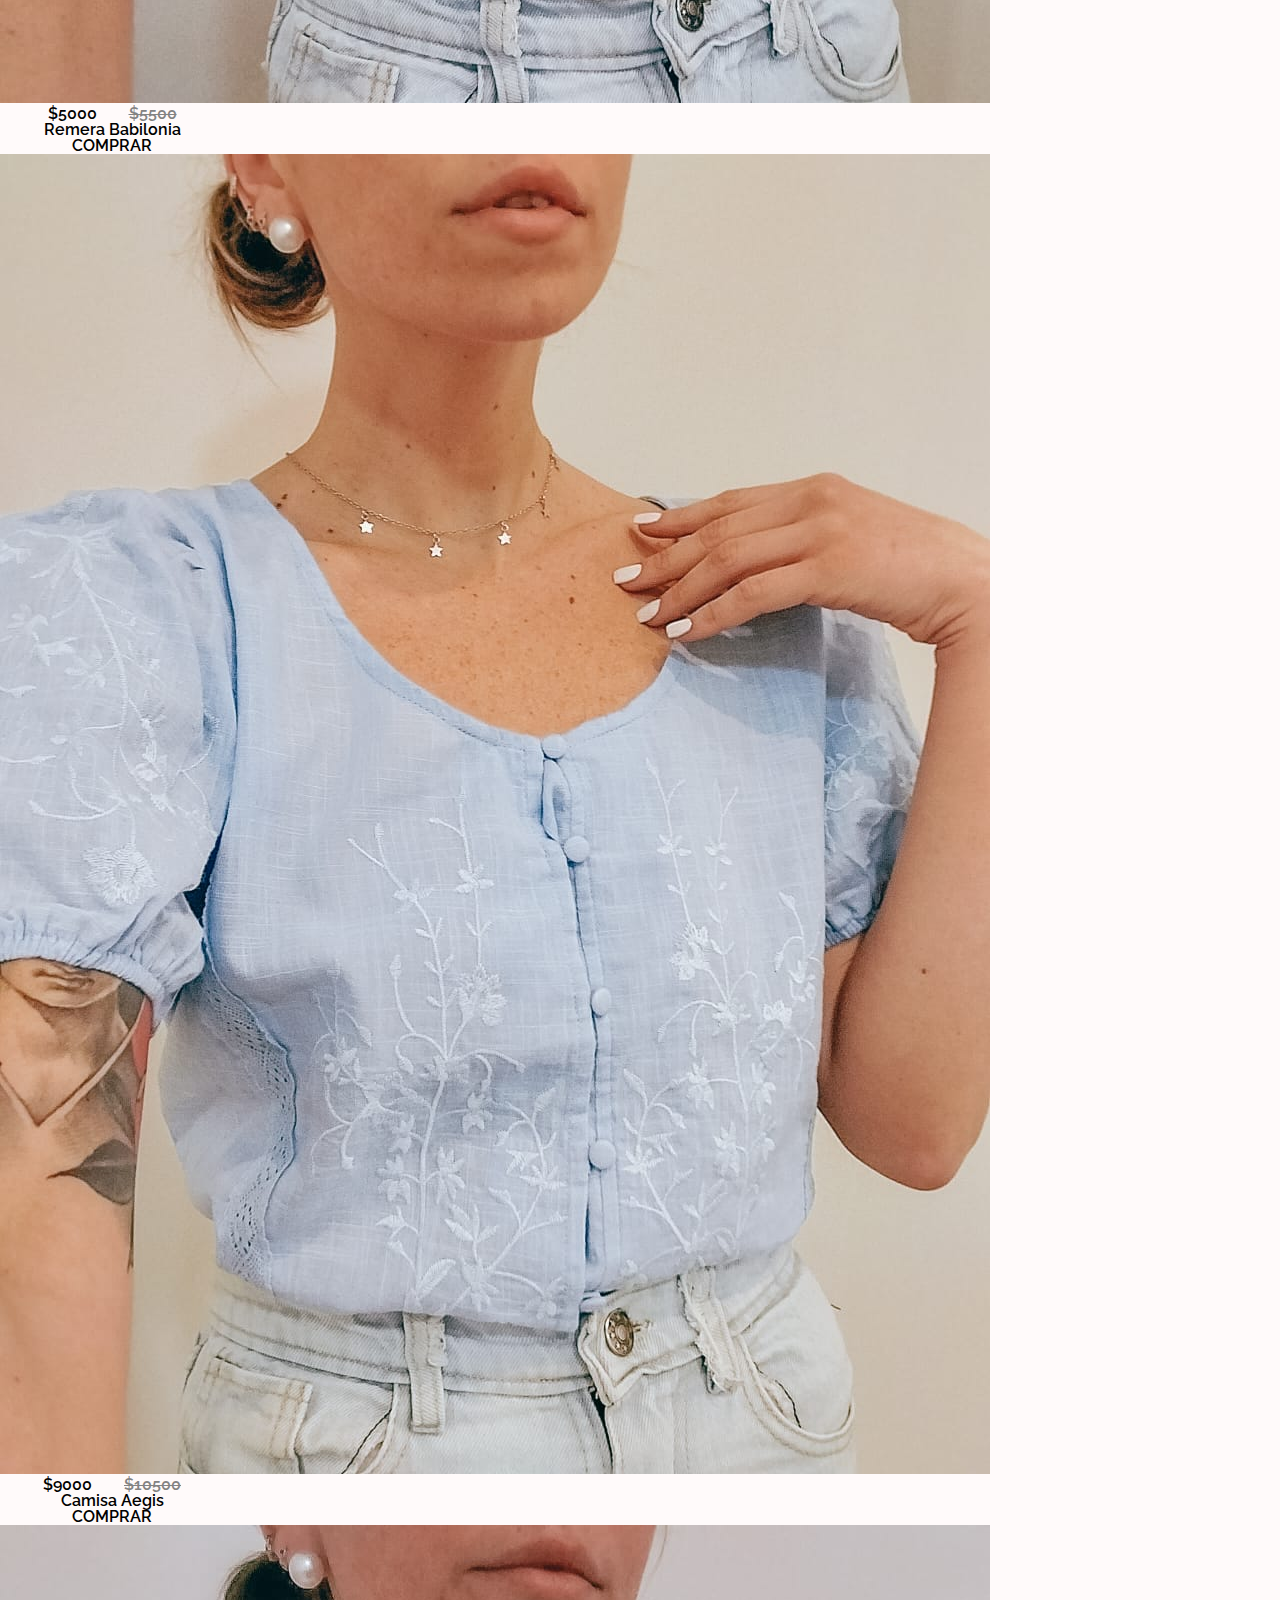
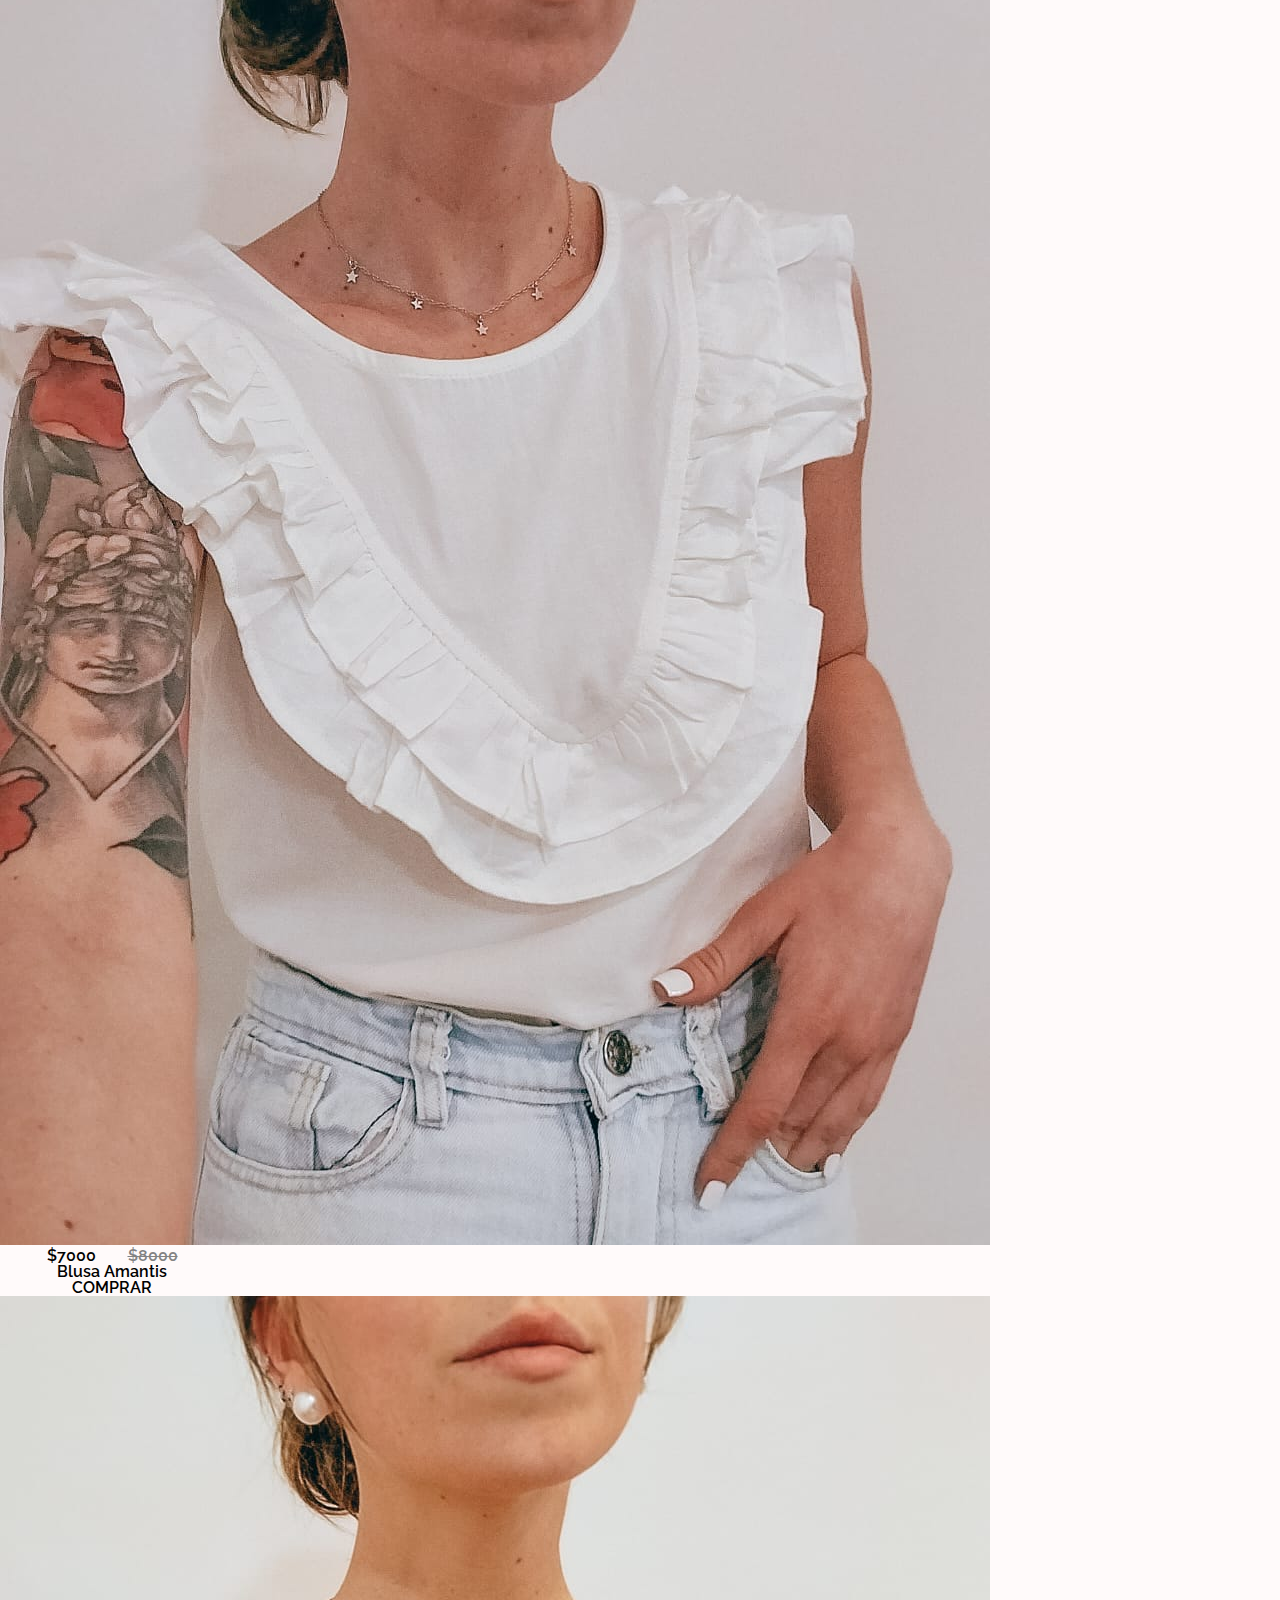
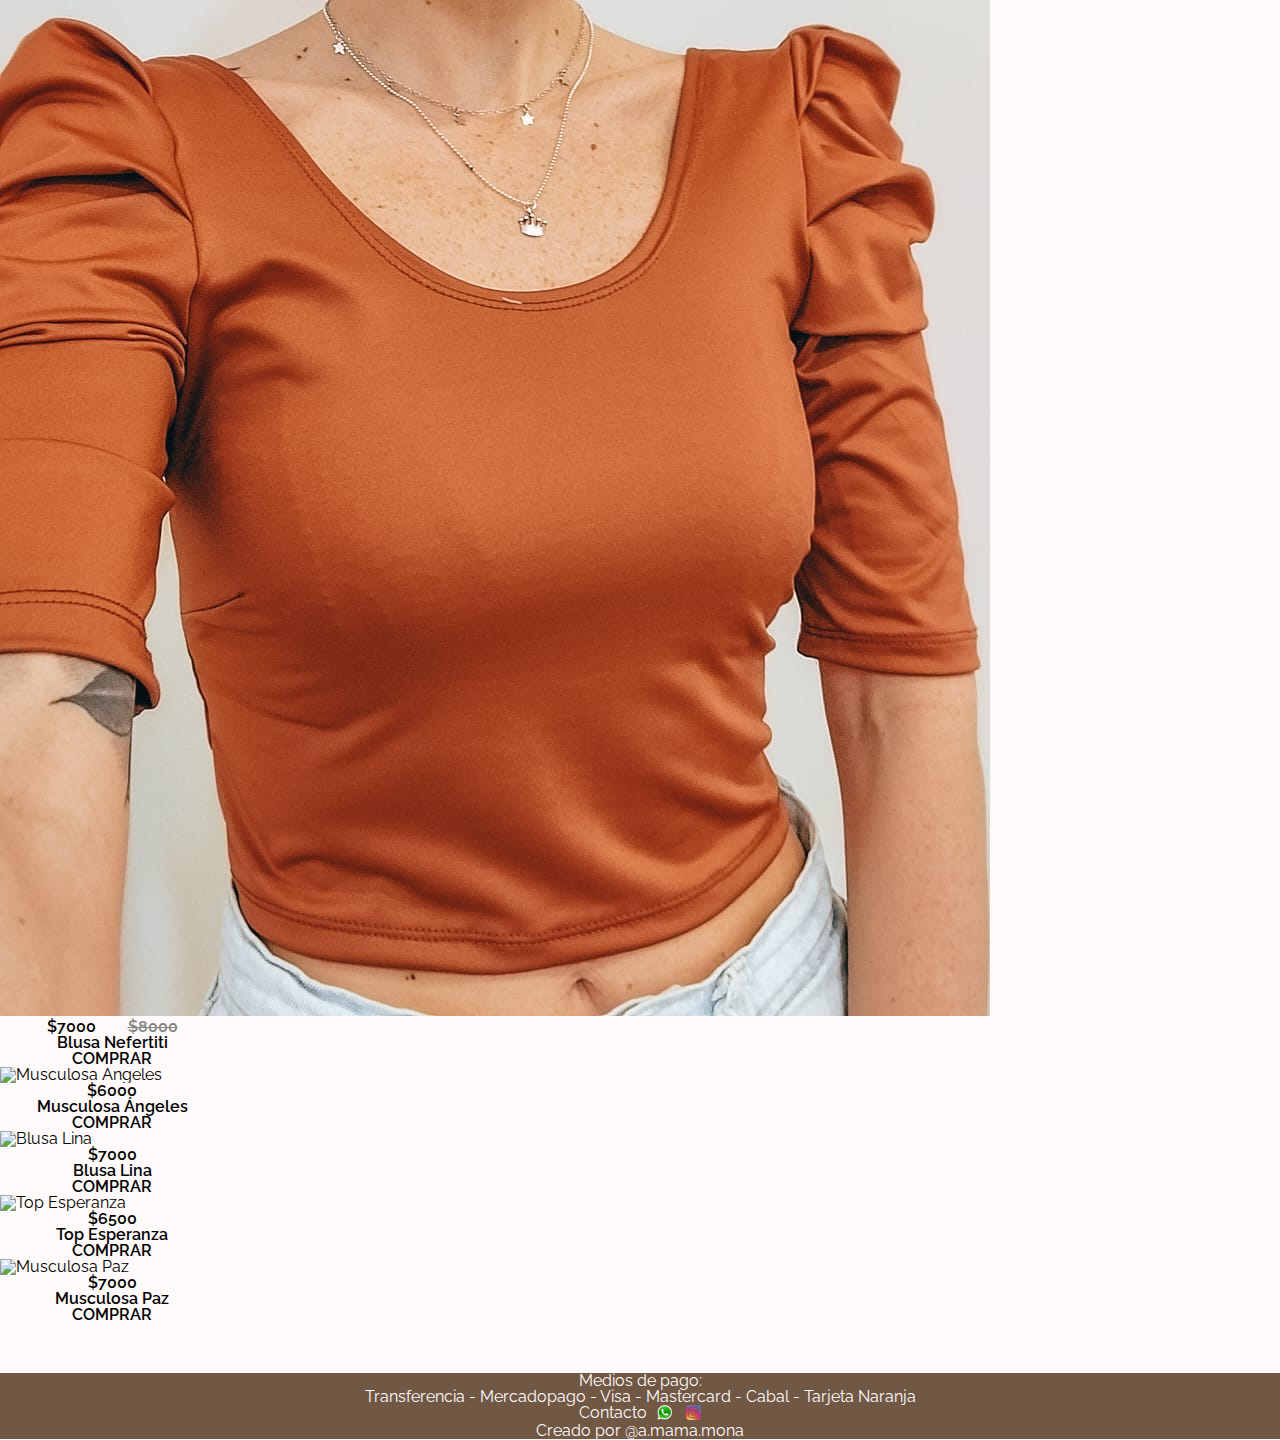
==== commit 459e4de8: "form fix" ====
--- a/pages/catalogo.html
+++ b/pages/catalogo.html
@@ -6,18 +6,19 @@
     <meta charset="UTF-8">
     <meta http-equiv="X-UA-Compatible" content="IE=edge">
     <meta name ="viewport" content="width=device-width, initial scale =1.0">
-    <meta name = "keywords" content="página, pagina, comercio, indumentaria, mujer, romantico, romantica, camisas, remeras, pantalones, vestidos, virtual, mama, bananas, verdes, instagram">
-    <meta name = "description" content="Tienda online de A Mamá Mona">
+    <meta name = "keywords" content="tienda online, indumentaria, mujer, romantica, camisas, remeras, pantalones, vestidos, a mama mona, bananas">
+    <meta name = "description" content="Toda la ropa que necesitás para verte mona en un solo lugar. Consultá todo nuestro catálogo para encontrar lo que te vas a poner. Porque a mama mona, con bananas verdes, ¡no!">
     <meta name = "author" content = "Pablo Mesny">
-    <meta name = "robots" content = "noindex">
-    <link rel="shortcut icon" href="../images/AVATAR REDES (1).jpg" type="img/x-icon">
-    <link rel="icon" href="../images/AVATAR REDES (1).jpg" type="img/x-icon">
+    <meta name = "robots" content = "index, follow">
+    <meta name = "googlebot" content = "index, follow">
+    <link rel="shortcut icon" href="../images/AVATAR_REDES.jpg" type="img/x-icon">
+    <link rel="icon" href="../images/AVATAR_REDES.jpg" type="img/x-icon">
     <link href="https://cdn.jsdelivr.net/npm/bootstrap@5.2.1/dist/css/bootstrap.min.css" rel="stylesheet" integrity="sha384-iYQeCzEYFbKjA/T2uDLTpkwGzCiq6soy8tYaI1GyVh/UjpbCx/TYkiZhlZB6+fzT" crossorigin="anonymous">
     <link rel="stylesheet" href="https://cdnjs.cloudflare.com/ajax/libs/animate.css/4.1.1/animate.min.css"/>
     <link rel="preconnect" href="https://fonts.googleapis.com">
 <link rel="preconnect" href="https://fonts.gstatic.com" crossorigin>
 <link href="https://fonts.googleapis.com/css2?family=Raleway&display=swap" rel="stylesheet">
-    <link rel="stylesheet" href="../css/style.css">
+    <link rel="stylesheet" href="../sass/main.css">
     <title>Catálogo - A Mamá Mona</title>
 </head>
 
@@ -26,7 +27,7 @@
     <header>
         <div>
             <div>
-            <a href="../index.html"><img src="../images/logo.png" alt="A Mamá Mona - Inicio" class="header--logoMain"></a>
+            <a href="../index.html"><img src="../images/logo.png" alt="A Mamá Mona - Inicio" loading="lazy" class="header--logoMain"></a>
             </div>
             <div>
                 <h1>TIENDA ONLINE</h1>
@@ -82,7 +83,7 @@
     
     <main class="container mt-4 mh-100">
         
-        <div class="row">
+        <div class="row mb-3">
             <div class="main__div--catalogoForm pe-5 pe-2 ps-2 col-12 col-md-3 animate__animated animate__fadeIn">
             <!-- FORMULARIO -->
                 <form>
@@ -93,6 +94,8 @@
                             <option value="remera">Remera</option>
                             <option value="blusa">Blusa</option>
                             <option value="camisa">Camisa</option>
+                            <option value="top">Top</option>
+                            <option value="musculosa">Musculosa</option>
                         </select>
                     </div>
                     <div class="mb-3">
@@ -112,11 +115,14 @@
                             <option value="blanco">Blanco</option>
                             <option value="celeste">Celeste</option>
                             <option value="ladrillo">Ladrillo</option>
+                            <option value="amarillo">Amarillo</option>
+                            <option value="violeta">Violeta</option>
+                            <option value="beige">Beige</option>
                         </select>
                     </div>
                     <div class="mb-3">
                         <label for="precioMax">Precio máximo</label>
-                        <input type="number" id="precioMax" class="main__div__form__div__input ms-2 mt-3">
+                        <input type="number" id="precioMax" min="0" class="main__div__form__div__input ms-2 mt-3">
                     </div>
                     <div class="mt-4 text-center">
                         <input type="submit" name="submit" id="submitForm mb-3">
@@ -125,10 +131,10 @@
                 </form>
             </div>
 
-            <div class="col-12 col-md-9 ">
+            <div class="col-12 col-md-9">
                 <div class="row main--catalogo">
                     <article class="card card--custom col-12 col-lg-2 mt-4 ps-0 pe-0 animate__animated animate__fadeIn">
-                        <img src="../images/article1.jpeg" class="card-img-top " alt="Remera Babilonia">
+                        <img src="../images/article1.jpeg" class="card-img-top " alt="Remera Babilonia" loading="lazy">
                         <div class="card-body section__article__div__p">
                         <p class="card-title">$5000<span class="section__article__div--span">$5500</span></p>
                         <p class="card-title mt-1">Remera Babilonia</p>
@@ -137,7 +143,7 @@
                     </article>
 
                     <article class="card card--custom col-12 col-lg-2 mt-4 ps-0 pe-0 animate__animated animate__fadeIn">
-                        <img src="../images/article2.jpeg" class="card-img-top " alt="Camisa Aegis">
+                        <img src="../images/article2.jpeg" class="card-img-top " alt="Camisa Aegis" loading="lazy">
                         <div class="card-body section__article__div__p">
                         <p class="card-title">$9000<span class="section__article__div--span">$10500</span></p>
                         <p class="card-title mt-1">Camisa Aegis</p>
@@ -146,7 +152,7 @@
                     </article>
 
                     <article class="card card--custom col-12 col-lg-2 mt-4 ps-0 pe-0 animate__animated animate__fadeIn">
-                        <img src="../images/article3.jpeg" class="card-img-top " alt="Blusa Amantis">
+                        <img src="../images/article3.jpeg" class="card-img-top " alt="Blusa Amantis" loading="lazy">
                         <div class="card-body section__article__div__p">
                         <p class="card-title">$7000<span class="section__article__div--span">$8000</span></p>
                         <p class="card-title mt-1">Blusa Amantis</p>
@@ -155,7 +161,7 @@
                     </article>
 
                     <article class="card card--custom col-12 col-lg-2 mt-4 ps-0 pe-0 animate__animated animate__fadeIn">
-                        <img src="../images/article4.jpeg" class="card-img-top " alt="Blusa Nefertiti">
+                        <img src="../images/article4.jpeg" class="card-img-top " alt="Blusa Nefertiti" loading="lazy">
                         <div class="card-body section__article__div__p">
                         <p class="card-title">$7000<span class="section__article__div--span">$8000</span></p>
                         <p class="card-title mt-1">Blusa Nefertiti</p>
@@ -164,42 +170,41 @@
                     </article>
 
                     <article class="card card--custom col-2 mt-4 ps-0 pe-0 animate__animated animate__fadeIn">
-                        <img src="../images/article1.jpeg" class="card-img-top " alt="Remera Babilonia">
-                        <div class="card-body section__article__div__p">
-                        <p class="card-title">$5000<span class="section__article__div--span">$5500</span></p>
-                        <p class="card-title mt-1">Remera Babilonia</p>
+                        <img src="../images/article5.jpeg" class="card-img-top " alt="Musculosa Ángeles" loading="lazy">
+                        <div class="card-body section__article__div__p">
+                        <p class="card-title">$6000</p>
+                        <p class="card-title mt-1">Musculosa Ángeles</p>
                         <a class="btn btn-primary mt-2">COMPRAR</a>
                         </div>
                     </article>
     
                     <article class="card card--custom col-2 mt-4 ps-0 pe-0 animate__animated animate__fadeIn">
-                        <img src="../images/article2.jpeg" class="card-img-top " alt="Camisa Aegis">
-                        <div class="card-body section__article__div__p">
-                        <p class="card-title">$9000<span class="section__article__div--span">$10500</span></p>
-                        <p class="card-title mt-1">Camisa Aegis</p>
+                        <img src="../images/article6.jpeg" class="card-img-top " alt="Blusa Lina" loading="lazy">
+                        <div class="card-body section__article__div__p">
+                        <p class="card-title">$7000</p>
+                        <p class="card-title mt-1">Blusa Lina</p>
                         <a class="btn btn-primary mt-2">COMPRAR</a>
                         </div>
                     </article>
     
                     <article class="card card--custom col-2 mt-4 ps-0 pe-0 animate__animated animate__fadeIn">
-                        <img src="../images/article3.jpeg" class="card-img-top " alt="Blusa Amantis">
-                        <div class="card-body section__article__div__p">
-                        <p class="card-title">$7000<span class="section__article__div--span">$8000</span></p>
-                        <p class="card-title mt-1">Blusa Amantis</p>
+                        <img src="../images/article7.jpeg" class="card-img-top " alt="Top Esperanza" loading="lazy">
+                        <div class="card-body section__article__div__p">
+                        <p class="card-title">$6500</p>
+                        <p class="card-title mt-1">Top Esperanza</p>
                         <a class="btn btn-primary mt-2">COMPRAR</a>
                         </div>
                     </article>
             
                     <article class="card card--custom col-2 mt-4 ps-0 pe-0 animate__animated animate__fadeIn">
-                        <img src="../images/article4.jpeg" class="card-img-top " alt="Blusa Nefertiti">
-                        <div class="card-body section__article__div__p">
-                        <p class="card-title">$7000<span class="section__article__div--span">$8000</span></p>
-                        <p class="card-title mt-1">Blusa Nefertiti</p>
+                        <img src="../images/article8.jpeg" class="card-img-top " alt="Musculosa Paz" loading="lazy">
+                        <div class="card-body section__article__div__p">
+                        <p class="card-title">$7000</p>
+                        <p class="card-title mt-1">Musculosa Paz</p>
                         <a class="btn btn-primary mt-2">COMPRAR</a>
                         </div>
                     </article>
                 </div>
-        
             </div>
         </div>
     </main>
@@ -209,8 +214,8 @@
         <p>Transferencia - Mercadopago - Visa - Mastercard - Cabal - Tarjeta Naranja</p>
         <div class="footer__div">
             <h3>Contacto</h3>
-            <p><a href="https://walink.co/9612bb" target="_blank" rel="noopener noreferrer"><img src="../images/whatsapp.png" alt="Nuestro WhatsApp" class="footer__h3--contacto"></a>
-            <a href="https://www.instagram.com/a.mama.mona/" target="_blank" rel="noopener noreferrer"><img src="../images/instagram.png" alt="Nuestro Instagram" class="footer__h3--contacto"></a></p>
+            <p><a href="https://walink.co/9612bb" target="_blank" rel="noopener noreferrer"><img src="../images/whatsapp.png" alt="Nuestro WhatsApp" loading="lazy" class="footer__h3--contacto"></a>
+            <a href="https://www.instagram.com/a.mama.mona/" target="_blank" rel="noopener noreferrer"><img src="../images/instagram.png" alt="Nuestro Instagram" loading="lazy" class="footer__h3--contacto"></a></p>
         </div>
         <h3></a>Creado por <a href="https://www.instagram.com/a.mama.mona/">@a.mama.mona</a></h3>
     </footer>
--- a/sass/main.css
+++ b/sass/main.css
@@ -0,0 +1,477 @@
+.div__carousel {
+  max-width: 45rem;
+  max-height: 35rem;
+}
+
+.btn-primary {
+  --bs-btn-border-color: #715845;
+  --bs-btn-bg: #715845;
+  --bs-btn-hover-bg: #684556;
+  --bs-btn-hover-border-color: #684556;
+  --bs-btn-active-bg: #706765;
+  --bs-btn-active-border-color: #716765;
+  --bs-btn-disabled-bg: #715845;
+  --bs-btn-disabled-border-color: #715845;
+}
+
+.carousel-inner {
+  max-width: 45rem;
+  max-height: 35rem;
+}
+
+.carousel-inner .carousel-item {
+  height: 100%;
+  width: 100%;
+}
+.carousel-inner .carousel-item img {
+  -o-object-fit: contain;
+     object-fit: contain;
+}
+
+.main__div {
+  display: flex;
+  flex-direction: row;
+  justify-content: center;
+}
+.main__div__divBoxImage {
+  margin: 5% 5% 5% auto;
+}
+.main__div__divImage {
+  height: 600px;
+  width: 25vw;
+  border-radius: 30px;
+}
+.main__div__divText {
+  background-color: #715845;
+  flex-direction: column;
+  align-self: center;
+  border-radius: 30px;
+  padding: 1rem;
+  width: 100%;
+  max-height: 282px;
+}
+.main__div__div__divTitle {
+  margin-top: 10px;
+}
+.main__div__div__divh2 {
+  color: #FFFAFA;
+  text-align: center;
+  -webkit-text-decoration: underline 2px;
+          text-decoration: underline 2px;
+  font-size: 20px;
+  font-weight: 800;
+}
+.main__div__div__divParagraph {
+  margin: 20px 0px;
+}
+.main__div__div__divText1 {
+  color: #FFFAFA;
+  text-align: center;
+}
+.main__div__div__divButton {
+  margin: 0 0 20px 0;
+}
+.main__div__div__divButtonText {
+  color: #FFFAFA;
+  text-decoration: none;
+  text-align: center;
+  font-weight: 600;
+}
+.main__div__div__divButtonText--a {
+  color: #FFFAFA;
+}
+.main__div__containerIframe {
+  width: 100%;
+}
+.main__div__containerIframe__div {
+  width: 100%;
+  height: 290px;
+}
+.main__div__containerIframe__div__iframe {
+  width: 100%;
+  height: 100%;
+  border-radius: 25px;
+}
+
+.section__article {
+  display: flex;
+  flex-direction: column;
+}
+.section__article__div__p {
+  display: flex;
+  flex-direction: column;
+  align-items: center;
+  font-weight: 600;
+}
+.section__article__div--span {
+  -webkit-text-decoration: line-through 1px solid;
+          text-decoration: line-through 1px solid;
+  color: #838383;
+  margin-left: 2rem;
+}
+.section__article__div--description {
+  margin-top: 10px;
+}
+
+.card--custom {
+  width: 14rem;
+}
+
+.main--catalogo {
+  justify-content: space-around;
+}
+
+.main__div--catalogoForm {
+  height: 100%;
+  font-weight: 800;
+}
+
+.main__div__form__div__input {
+  width: 100%;
+}
+
+.main__div--catalogoClothes {
+  display: flex;
+  flex-direction: column;
+  margin: 25px auto;
+}
+
+.main__div__divImage--qs {
+  width: 100%;
+  height: 43rem;
+  border-radius: 30px;
+}
+
+.main__divText--qs {
+  background-color: #715845;
+  border-radius: 30px;
+  flex-direction: column;
+}
+
+.main__div__p--qs {
+  line-height: 20px;
+}
+
+.main__tablaDeTalles__div {
+  border-radius: 30px;
+  background-color: #715845;
+  height: 3rem;
+  -webkit-text-decoration: underline 3px #FFFAFA;
+          text-decoration: underline 3px #FFFAFA;
+  width: 30rem;
+}
+.main__tablaDeTalles--h3 {
+  font-weight: 700;
+  color: #FFFAFA;
+  font-size: 25px;
+}
+.main__div__div__image--tt {
+  height: 350px;
+  width: auto;
+}
+.main__div__div--tablediv {
+  height: 350px;
+}
+.main__div__div__table--text {
+  text-align: center;
+  padding: 25px 35px;
+  border: 1px solid #000000;
+}
+.main__div__tablaDeTalles__consulta {
+  background-color: #715845;
+  border-radius: 30px;
+  width: 35rem;
+}
+.main__div__tablaDeTalles__consulta__text {
+  color: #FFFAFA;
+}
+.main__div__tablaDeTalles__consulta__text--underline {
+  -webkit-text-decoration: underline 3px #FFFAFA;
+          text-decoration: underline 3px #FFFAFA;
+}
+.main__div__tablaDeTalles__consulta__text--href {
+  text-decoration: none;
+  color: #FFFAFA;
+}
+.main__div__tablaDeTalles__consulta__text--href:hover {
+  color: #FFFAFA;
+}
+
+.main__div--formClubMona {
+  flex-direction: column;
+  align-items: center;
+  color: #FFFAFA;
+  background-color: #715845;
+  border-radius: 30px;
+  line-height: 50px;
+  height: 600px;
+}
+.main__div__div--imageClubMonaMain {
+  height: 300px;
+  border-radius: 30px;
+}
+.main__div__div__div--imageClubMonaAhora12 {
+  height: 300px;
+  border-radius: 30px;
+}
+.main__div__div__div--imageClubMonaCA {
+  height: 300px;
+  border-radius: 30px;
+}
+
+.formClubMona {
+  width: 100%;
+  height: 2rem;
+}
+.formClubMona--button {
+  height: 2rem;
+  line-height: 2rem;
+}
+
+/* RESET CSS */
+html,
+body,
+div,
+span,
+applet,
+object,
+iframe,
+h1,
+h2,
+h3,
+h4,
+h5,
+h6,
+p,
+blockquote,
+pre,
+a,
+abbr,
+acronym,
+address,
+big,
+cite,
+code,
+del,
+dfn,
+em,
+img,
+ins,
+kbd,
+q,
+s,
+samp,
+small,
+strike,
+strong,
+sub,
+sup,
+tt,
+var,
+b,
+u,
+i,
+center,
+dl,
+dt,
+dd,
+ol,
+ul,
+li,
+fieldset,
+form,
+label,
+legend,
+table,
+caption,
+tbody,
+tfoot,
+thead,
+tr,
+th,
+td,
+article,
+aside,
+canvas,
+details,
+embed,
+figure,
+figcaption,
+footer,
+header,
+hgroup,
+menu,
+nav,
+output,
+ruby,
+section,
+summary,
+time,
+mark,
+audio,
+video {
+  margin: 0;
+  padding: 0;
+  border: 0;
+  font-size: 100%;
+  vertical-align: baseline;
+}
+
+article,
+aside,
+details,
+figcaption,
+figure,
+footer,
+header,
+hgroup,
+menu,
+nav,
+section {
+  display: block;
+}
+
+body {
+  line-height: 1;
+}
+
+ol,
+ul {
+  list-style: none;
+}
+
+blockquote,
+q {
+  quotes: none;
+}
+
+blockquote:before,
+blockquote:after,
+q:before,
+q:after {
+  content: "";
+  content: none;
+}
+
+table {
+  border-collapse: collapse;
+  border-spacing: 0;
+}
+
+/* GLOBAL Y GENERAL */
+* {
+  text-decoration: none;
+  font-family: "Raleway", sans-serif;
+  box-sizing: border-box;
+}
+
+html {
+  height: 100%;
+}
+
+body {
+  display: flex;
+  flex-direction: column;
+  width: 100vw;
+  max-width: 100%;
+  background-color: #FFFAFA;
+  min-height: 100vh;
+}
+
+main {
+  flex: 1;
+}
+
+header div {
+  display: flex;
+  justify-content: space-between;
+}
+header div h1 {
+  text-align: center;
+  align-self: flex-end;
+  font-size: 35px;
+  color: #715845;
+  font-weight: bold;
+}
+
+.body__nav {
+  background-color: #715845;
+}
+
+.nav__div__div__li--a {
+  color: #FFFAFA;
+  -webkit-text-decoration: underline 2px #FFFAFA;
+          text-decoration: underline 2px #FFFAFA;
+}
+.nav__div__div__li--a:hover {
+  color: #BBB;
+  -webkit-text-decoration: underline 2px #BBB;
+          text-decoration: underline 2px #BBB;
+}
+
+footer {
+  display: flex;
+  flex-direction: column;
+  text-align: center;
+  color: #FFFAFA;
+  background-color: #715845;
+  margin-top: 50px;
+  position: relative;
+  bottom: 0;
+  width: 100vw;
+  max-width: 100%;
+  justify-content: center;
+}
+footer h3 {
+  font-weight: normal;
+}
+footer h3 a {
+  color: #FFFAFA;
+}
+
+.header--logoMain {
+  height: 100px;
+  width: auto;
+  transition: all 0.2s ease-in-out;
+}
+.header--logoMain:hover {
+  transform: scale(0.9);
+}
+
+.div__h2 {
+  background-color: #000000;
+  overflow: hidden;
+}
+
+.h2--important {
+  background-color: #000000;
+  color: #FFFAFA;
+  display: inline-block;
+  font-weight: 700;
+  -webkit-animation: marquee 13s linear infinite;
+          animation: marquee 13s linear infinite;
+  padding-left: 100%;
+  white-space: nowrap;
+}
+@-webkit-keyframes marquee {
+  100% {
+    transform: translate(-100%, 0);
+  }
+}
+@keyframes marquee {
+  100% {
+    transform: translate(-100%, 0);
+  }
+}
+
+.footer__div {
+  display: flex;
+  flex-direction: row;
+  justify-content: center;
+}
+
+.footer__h3--contacto {
+  height: 15px;
+  width: 15px;
+  margin-left: 10px;
+}/*# sourceMappingURL=main.css.map */